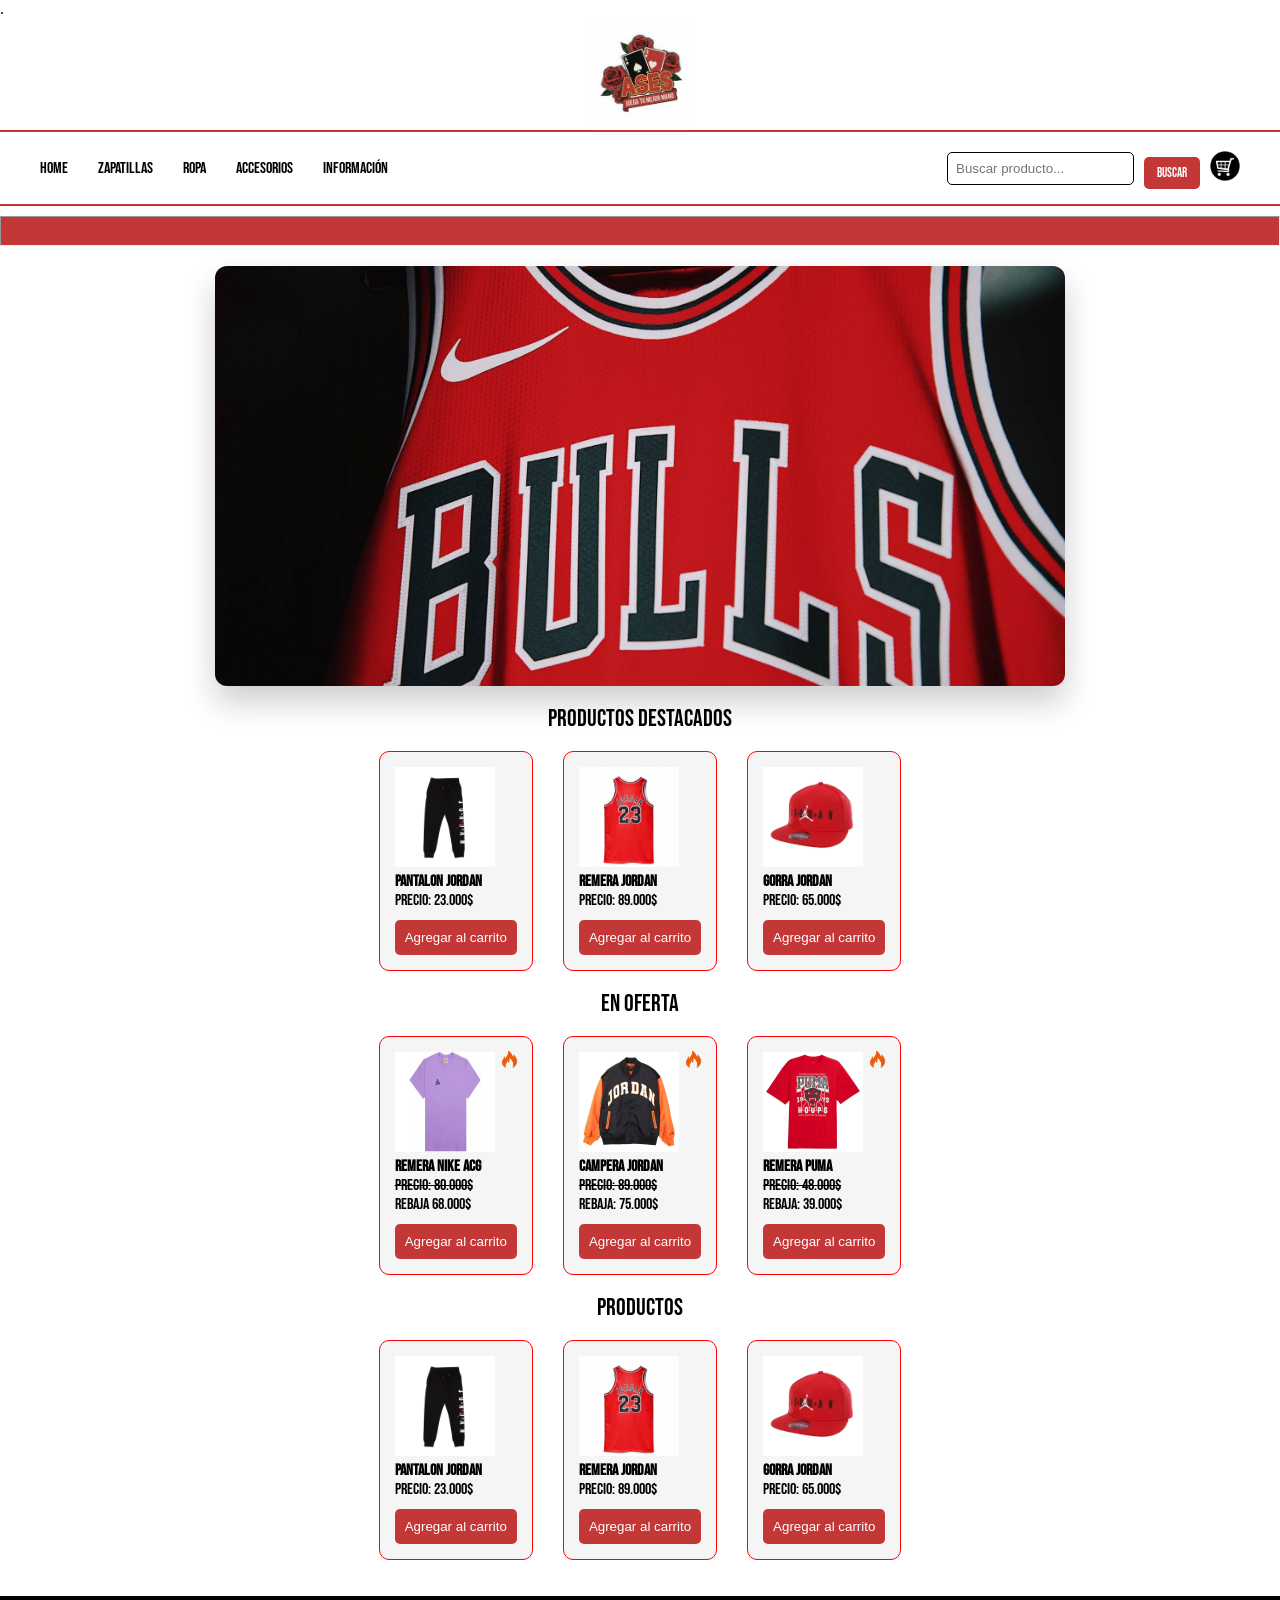
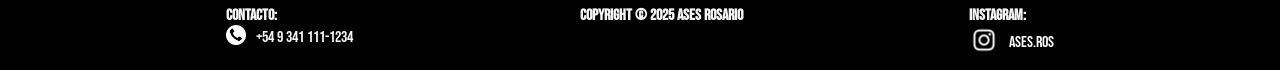
==== index.html @ c2fa180a "Primeros links en gome tras el merge." ====
<!doctype html>
<html lang="en">
  <head>
    <meta charset="UTF-8" />
    <meta name="viewport" content="width=device-width, initial-scale=1.0" />
    <title>Home</title>
    <link rel="icon" href="./assets/icons/ases_ros.ico" />
    <link rel="stylesheet" href="static/CSS/home.css" />
    <link
      href="https://fonts.googleapis.com/css?family=Bebas+Neue"
      rel="stylesheet"
    />
    .
  </head>

  <body>
    <header>
      <div class="logo">
        <img
          src="assets/images/IMG_0317.jpg"
          alt="logoPagina"
          id="logo"
          width="100"
        />
      </div>

      <nav>
        <input type="checkbox" id="menu-toggle"/>

        <label for="menu-toggle" class="hamburguesa">
          <span></span>
          <span></span>
          <span></span>
        </label>

        <div class="menu">
          <a href="index.html">HOME</a>
          <a href="templates/galeria.html">Zapatillas</a>
          <a href="templates/galeria.html">Ropa</a>
          <a href="templates/galeria.html">Accesorios</a>
          <a href="templates/galeria.html">Información</a>
        </div>

        <div class="busqueda">
          <input type="text" placeholder="Buscar producto..." />
          <button>Buscar</button>

          <a href="templates/carrito.html">
            <img
              src="assets/images/carrito.png"
              alt="carrito logo"
              width="30"
            />
          </a>
        </div>
      </nav>

      <hr class="barra" />
    </header>

    <main>
      <section id="novedades">
        <div class="carrusel-contenedor">
          <div class="slider">
            <img
              src="assets/images/camiseta slider.jpg"
              id="slide-1"
              alt="Descripción 1"
            />
            <img
              src="assets/images/gorrita slider.webp"
              id="slide-2"
              alt="Descripción 2"
            />
            <img
              src="assets/images/zapas slider.jpg"
              id="slide-3"
              alt="Descripción 3"
            />
          </div>
          <div class="slider-nav">
            <a href="#slide-1"></a>
            <a href="#slide-2"></a>
            <a href="#slide-3"></a>
          </div>
        </div>
      </section>

      <br />
      <h2>Productos Destacados</h2>

      <br />
      <section id="productos">
        <div>
          <ul list-style="none">
            <li>
              <div class="card">
                <img
                  src="assets/images/pantalonJ.jfif"
                  alt="Pantalon Jordan"
                  width="100"
                />
                <h4>Pantalon Jordan</h4>
                <p class="precio">Precio: 23.000$</p>
                <button id="carrito">Agregar al carrito</button>
              </div>
            </li>

            <li>
              <div class="card">
                <img
                  src="assets/images/camisetaJ.webp"
                  alt="remera jordan"
                  width="100"
                />
                <h4>Remera Jordan</h4>
                <p class="precio">Precio: 89.000$</p>
                <button id="carrito">Agregar al carrito</button>
              </div>
            </li>

            <li>
              <div class="card">
                <img
                  src="assets/images/gorraJ.webp"
                  alt="gorra Jordan"
                  width="100"
                />
                <h4>Gorra Jordan</h4>
                <p class="precio">Precio: 65.000$</p>
                <button id="carrito">Agregar al carrito</button>
              </div>
            </li>
          </ul>
        </div>
      </section>
      <br />
      <h2>En Oferta</h2>
      <br />
      <section id="productos">
        <div>
          <ul list-style="none">
            <li>
              <div class="card-of">
                <img
                  src="assets/images/Nike-ACG-Logo-T-shirt-Purple.avif"
                  alt="remera nike"
                  width="100"
                  height="100"
                />
                <img
                  src="assets/images/fuego.png"
                  class="oferta-logo"
                  width="30"
                />
                <h4>remera nike acg</h4>
                <s><p class="precio">Precio: 80.000$</p></s>
                <p>rebaja 68.000$</p>
                <button id="carrito">Agregar al carrito</button>
              </div>
            </li>

            <li>
              <div class="card-of">
                <img
                  src="assets/images/campera xd.webp"
                  alt="campera jordan"
                  width="100"
                />
                <img
                  src="assets/images/fuego.png"
                  class="oferta-logo"
                  width="30"
                />
                <h4>campera Jordan</h4>
                <s><p class="precio">Precio: 89.000$</p></s>
                <p>rebaja: 75.000$</p>
                <button id="carrito">Agregar al carrito</button>
              </div>
            </li>

            <li>
              <div class="card-of">
                <img
                  src="assets/images/remerapuma.webp"
                  alt="remera puma"
                  width="100"
                />
                <img
                  src="assets/images/fuego.png"
                  class="oferta-logo"
                  width="30"
                />
                <h4>remera puma</h4>
                <s><p class="precio">Precio: 48.000$</p></s>
                <p>rebaja: 39.000$</p>
                <button id="carrito">Agregar al carrito</button>
              </div>
            </li>
          </ul>
        </div>
      </section>

      <br />
      <h2>Productos</h2>
      <br />

      <section id="productos">
        <div class="producto">
          <ul list-style="none">
            <li>
              <div class="card">
                <img
                  src="assets/images/pantalonJ.jfif"
                  alt="Pantalon Jordan"
                  width="100"
                />
                <h4>Pantalon Jordan</h4>
                <p class="precio">Precio: 23.000$</p>
                <button id="carrito">Agregar al carrito</button>
              </div>
            </li>

            <li>
              <div class="card">
                <img
                  src="assets/images/camisetaJ.webp"
                  alt="remera jordan"
                  width="100"
                />
                <h4>Remera Jordan</h4>
                <p class="precio">Precio: 89.000$</p>
                <button id="carrito">Agregar al carrito</button>
              </div>
            </li>

            <li>
              <div class="card">
                <img
                  src="assets/images/gorraJ.webp"
                  alt="gorra Jordan"
                  width="100"
                />
                <h4>Gorra Jordan</h4>
                <p class="precio">Precio: 65.000$</p>
                <button id="carrito">Agregar al carrito</button>
              </div>
            </li>
          </ul>
        </div>
      </section>
      <br />
      <br />
    </main>

    <footer>
      <div>
        <h4>Contacto:</h4>
        <ul class="contactos">
          <li>
            <img
              src="assets/images/pngwing.com.png"
              alt="telefono"
              width="20"
            />
          </li>
          <p>+54 9 341 111-1234</p>
        </ul>
      </div>

      <div>
        <h4>Copyright © 2025 Ases Rosario</h4>
      </div>

      <div>
        <h4>instagram:</h4>
        <ul class="contactos">
          <li>
            <img
              src="assets/images/pngegg.png"
              alt="logoinstagram"
              width="30"
            />
          </li>
          <a href="https://www.instagram.com/ases.ros/">ases.ros</a>
        </ul>
      </div>
    </footer>
  </body>
</html>
---- static/CSS/home.css ----
* {
    margin: 0;
    padding: 0;
    box-sizing: border-box;
}
#menu-toggle {
    display: none;
}

body{ background: linear-gradient(rgba(255, 255, 255, 0.795), rgba(255, 255, 255, 0.836)), url("fondocartas.jpg");
 
    background-size: cover; 
    background-position: center; 
    background-attachment: fixed; 
}

.logo{
   display: flex;
   justify-content: center;
}

nav {
    font-family: 'Bebas Neue', sans-serif;
    font-weight: 400; 
    font-style: normal;

    display: flex;
    justify-content: space-between; 
    align-items: center; 
    background: white;
    padding: 15px 40px;
    border-top: 2px solid #c43737;
    border-bottom: 2px solid #c43737;
}


.menu {
    display: flex;
    gap: 30px;
}

.menu a {
    color: black;
    text-decoration: none;
    font-weight: 500;
}

.menu a:hover {
    color: red;
}


.busqueda {
    display: flex;
    gap: 10px;
    align-items: center;
}

.busqueda input {
    padding: 8px;
    border: 1px solid black;
    border-radius: 5px;
}

.busqueda button {
    font-family: 'Bebas Neue', sans-serif;
    font-weight: 400; 
    font-style: normal;
    padding: 8px 13px;
    background: #c43737;
    color: white;
    border: none;
    border-radius: 5px;
    cursor: pointer;
}

.busqueda button:hover {
    background: red;
}

header h1{ 
    color: red;
} 

 h2{
    text-align: center;
    font-family: 'Bebas Neue', sans-serif;
    font-weight: 400; 
    font-style: normal;
 }

 hr{
    background-color: #c43737;
   max-width: auto;
margin-top: 10px;
margin-bottom: 20px;
    height: 30px;
 }

button { 
margin-top: 10px; 
width: 100%; 
padding: 10px; 
background-color: #c43737; 
border: none; 
color: white; 
cursor:pointer; 
border-radius: 5px; 
} 
button:hover { 
background:red } 

.content { flex: 1; 
padding: 20px;} 

.productos { 
display: grid; 
grid-template-columns: repeat(3, 1fr); 
gap: 20px; 
} 

.card { 
    font-family: 'Bebas Neue', sans-serif;
    font-weight: 400; 
    font-style: normal;
background: whitesmoke; 
border: 1px solid red; 
border-radius: 10px; 
padding: 15px; 
position: relative; 
transition: 0.3s; 
} 

.card-of { 
    font-family: 'Bebas Neue', sans-serif;
    font-weight: 400; 
    font-style: normal;
background: whitesmoke; 
border: 1px solid red; 
border-radius: 10px; 
padding: 15px; 
position: relative; 
transition: 0.3s; 
} 

.oferta-logo {
    position: absolute;
    top: 10px;
    right: 10px;
    width: 25px;
     z-index: 10;
}

.card:hover { 
transform: scale(1.03);
} 

.enlacesNav a { 
color:black; 
}

#productos ul{
display: flex;
gap: 30px;
list-style:none;
justify-content: center

}

footer {
    font-family: 'Bebas Neue', sans-serif;
    font-weight: 400; 
    font-style: normal;
    display: flex;
    bottom: 0;
    left: 0;
    width: 100%;
    background-color: rgb(0, 0, 0);
    color: whitesmoke;
    flex: content;
justify-content: space-evenly;
padding-top: 10px;
padding-bottom:10px;
}
a{
    text-decoration: none;
   color:white
}
.contactos {
    display: flex;
    align-items: center; 
    gap: 10px;           
}
footer ul {
     list-style: none;
}

/* SLIDER */
.novedades{
    padding: 2rem;
}

/* CONTENEDOR */
.carrusel-contenedor{
    position: relative;

    width: 100%;
    max-width: 850px;

    margin: 0 auto;

    overflow: hidden;

    border-radius: 12px;

    box-shadow: 0 1rem 2rem rgba(0,0,0,0.2);
}

/* SLIDER */
.slider{
    display: flex;

    animation: carrusel 12s infinite;
}

/* IMAGENES */
.slider img{
    width: 100%;

    flex: 0 0 100%;

    height: 420px;

    object-fit: cover;
}

/* ANIMACION */
@keyframes carrusel {

    /* IMAGEN 1 */
    0%, 30%{
        transform: translateX(0%);
    }

    /* IMAGEN 2 */
    35%, 65%{
        transform: translateX(-100%);
    }

    /* IMAGEN 3 */
    70%, 95%{
        transform: translateX(-200%);
    }

    /* REINICIO */
    100%{
        transform: translateX(0%);
    }
}

/* FIN SLIDER */

/*tamaño de pantalla computadora*/
@media screen and (min-width: 769px) {

    .hamburguesa {
        display: none;
    }

    .menu {
        display: flex !important;
        flex-direction: row;
        position: static;
        background: transparent;
        width: auto;
        height: auto;
        padding: 0;
        box-shadow: none;
    }
}

/* tablet */
@media screen and (max-width: 768px) {

    nav {
        position: relative;
        padding: 15px;
    }

   
    .hamburguesa {
        display: flex;
        flex-direction: column;
        gap: 5px;
        cursor: pointer;
        z-index: 1001;
    }

    .hamburguesa span {
        width: 30px;
        height: 4px;
        background: black;
        border-radius: 5px;
        transition: 0.3s;
    }

    /* menu superpuesto */
    .menu {
        position: fixed;
        top: 0;
        left: -100%;
        width: 75%;
        max-width: 300px;
        height: 100vh;

        background: white;

        display: flex;
        flex-direction: column;
        align-items: center;
        justify-content: center;

        gap: 30px;

        transition: left 0.3s ease;

        z-index: 1000;

        box-shadow: 5px 0 15px rgba(0,0,0,0.2);
    }

    
    #menu-toggle:checked + .hamburguesa + .menu {
        left: 0;
    }


    .menu a {
        color: black;
        text-decoration: none;
        font-size: 1.5rem;
        font-family: 'Bebas Neue', sans-serif;
        transition: 0.2s;
    }

    .menu a:hover {
        color: red;
    }

 
    .busqueda {
        width: 100%;
        display: flex;
        justify-content: center;
        align-items: center;
        gap: 10px;
        margin-top: 15px;
    }

    .busqueda input {
        width: 60%;
        padding: 8px;
    }

    .busqueda button {
        width: auto;
        padding: 8px 12px;
    }

    .busqueda img {
        width: 25px;
    }
    .carrusel-contenedor{
        max-width: 95%;
    }

    .slider img{
        height: 300px;
    }
}



/*celu*/

@media screen and (max-width: 480px) {
.novedades{
        padding: 1rem;
    }

    .slider img{
        height: 200px;
    }

    .slider-nav a{
        width: 8px;
        height: 8px;
    }

    .menu {
        width: 85%;
    }

    .menu a {
        font-size: 1.3rem;
    }

    .busqueda {
        gap: 8px;
    }

    .busqueda input {
        width: 55%;
        padding: 6px;
    }

    .busqueda button {
        padding: 6px 10px;
        font-size: 0.8rem;
    }

    .busqueda img {
        width: 22px;
    }
}
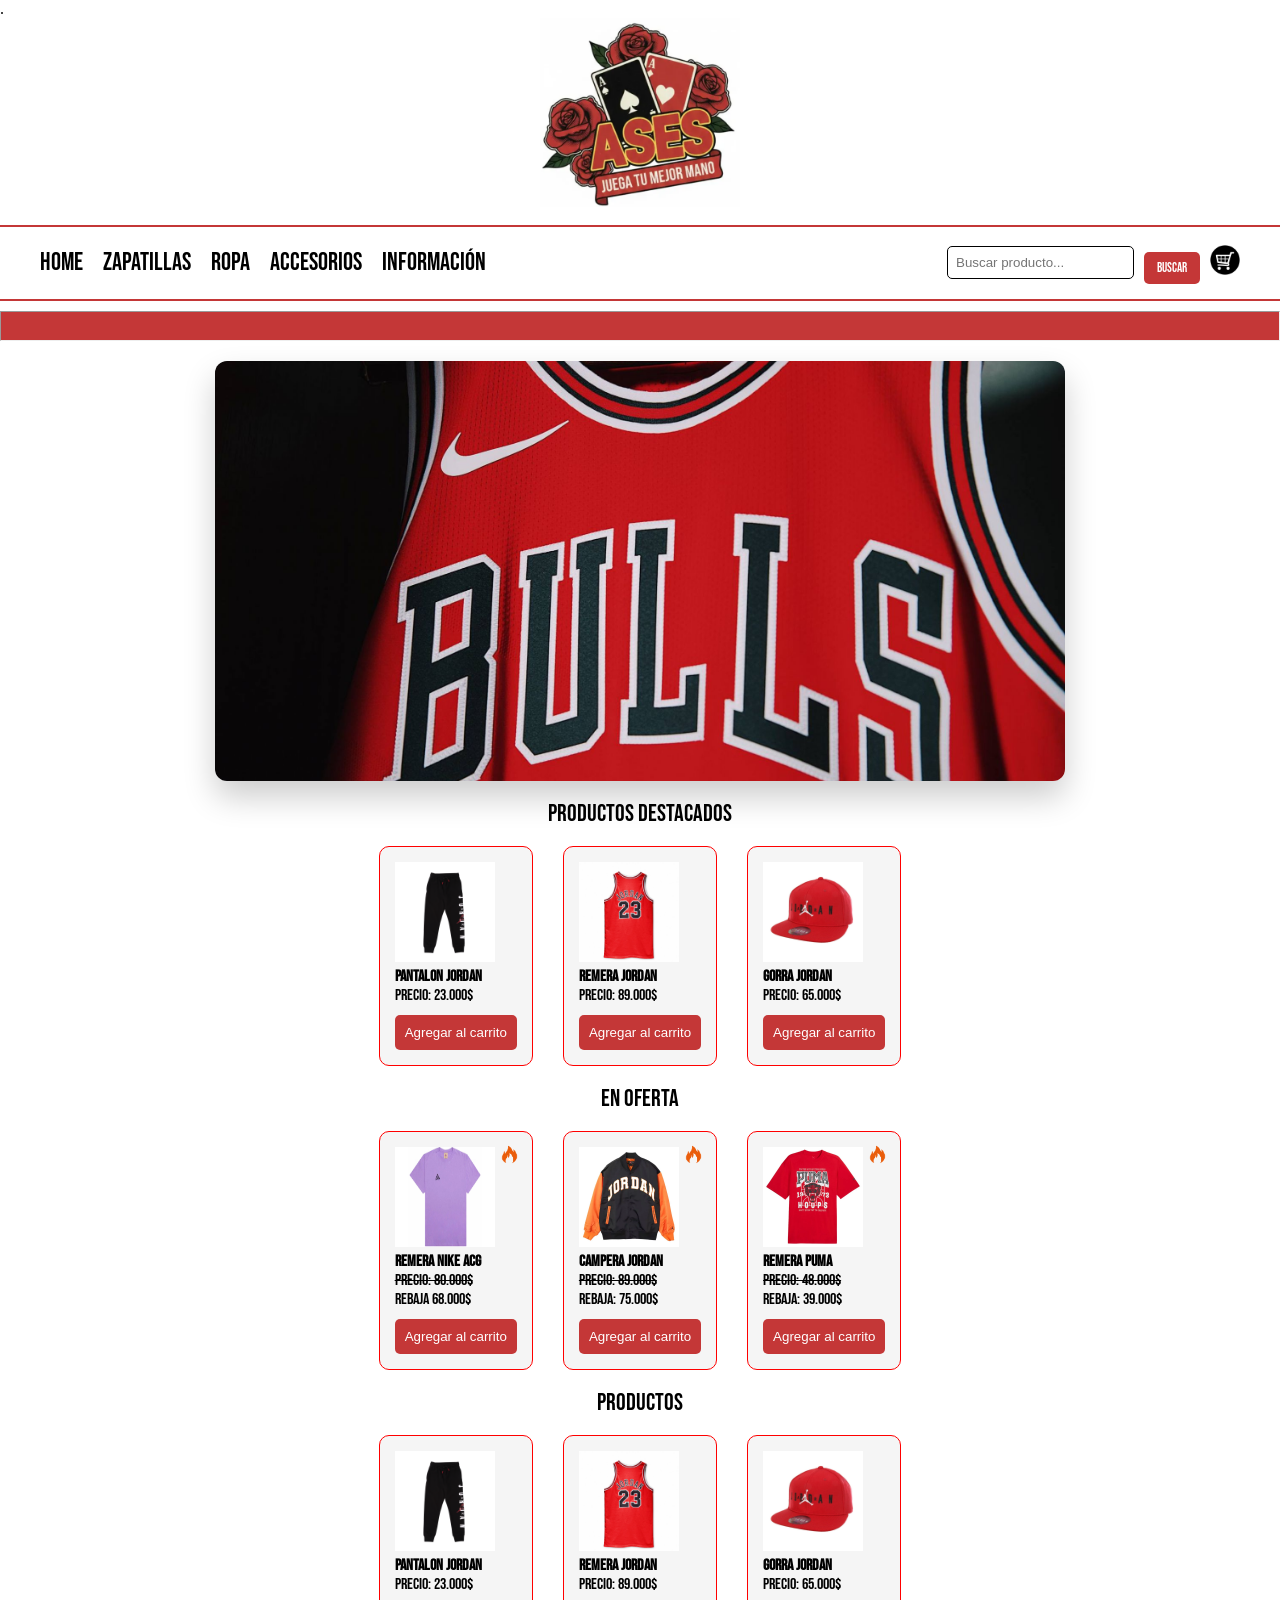
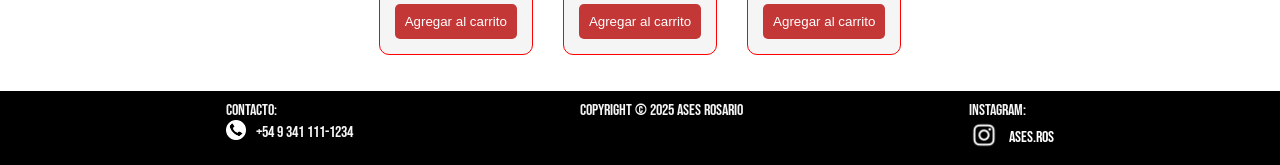
==== commit c8593703: "retoque de home css" ====
--- a/index.html
+++ b/index.html
@@ -17,15 +17,15 @@
     <header>
       <div class="logo">
         <img
-          src="assets/images/IMG_0317.jpg"
+          src=".//assets/icons/logoasesgrande.PNG"
           alt="logoPagina"
           id="logo"
-          width="100"
+          width="200"
         />
       </div>
-
+      <br />
       <nav>
-        <input type="checkbox" id="menu-toggle"/>
+        <input type="checkbox" id="menu-toggle" />
 
         <label for="menu-toggle" class="hamburguesa">
           <span></span>
@@ -38,7 +38,7 @@
           <a href="templates/galeria.html">Zapatillas</a>
           <a href="templates/galeria.html">Ropa</a>
           <a href="templates/galeria.html">Accesorios</a>
-          <a href="templates/galeria.html">Información</a>
+          <a href="templates/ayuda.html">Información</a>
         </div>
 
         <div class="busqueda">
@@ -78,11 +78,7 @@
               alt="Descripción 3"
             />
           </div>
-          <div class="slider-nav">
-            <a href="#slide-1"></a>
-            <a href="#slide-2"></a>
-            <a href="#slide-3"></a>
-          </div>
+          
         </div>
       </section>
 
@@ -171,6 +167,7 @@
                   src="assets/images/fuego.png"
                   class="oferta-logo"
                   width="30"
+                  alt="Logo oferta"
                 />
                 <h4>campera Jordan</h4>
                 <s><p class="precio">Precio: 89.000$</p></s>
@@ -255,7 +252,7 @@
 
     <footer>
       <div>
-        <h4>Contacto:</h4>
+        <p>Contacto:</p>
         <ul class="contactos">
           <li>
             <img
@@ -269,11 +266,11 @@
       </div>
 
       <div>
-        <h4>Copyright © 2025 Ases Rosario</h4>
+        <p>Copyright © 2025 Ases Rosario</p>
       </div>
 
       <div>
-        <h4>instagram:</h4>
+        <p>instagram:</p>
         <ul class="contactos">
           <li>
             <img
--- a/static/CSS/home.css
+++ b/static/CSS/home.css
@@ -23,6 +23,7 @@
     font-family: 'Bebas Neue', sans-serif;
     font-weight: 400; 
     font-style: normal;
+font-size: 130%;
 
     display: flex;
     justify-content: space-between; 
@@ -36,7 +37,7 @@
 
 .menu {
     display: flex;
-    gap: 30px;
+    gap: 20px;
 }
 
 .menu a {
@@ -115,7 +116,7 @@
 
 .productos { 
 display: grid; 
-grid-template-columns: repeat(3, 1fr); 
+grid-template-columns: repeat(4, 1fr); 
 gap: 20px; 
 } 
 
@@ -266,7 +267,10 @@
     .hamburguesa {
         display: none;
     }
-
+.menu a {
+       font-size: 25px;
+    
+    }
     .menu {
         display: flex !important;
         flex-direction: row;
@@ -276,6 +280,8 @@
         height: auto;
         padding: 0;
         box-shadow: none;
+       
+
     }
 }
 
@@ -384,6 +390,67 @@
 /*celu*/
 
 @media screen and (max-width: 480px) {
+#productos{
+    padding: 0 10px;
+}
+
+#productos ul{
+    gap: 10px;
+
+    padding: 0;
+
+    justify-content: center;
+}
+.card,
+.card-of{
+    width: 100%;
+
+    max-width: 110px;
+
+    min-height: 250px;
+
+    padding: 10px;
+
+    margin: 0 auto;
+
+    display: flex;
+
+    flex-direction: column;
+
+    justify-content: space-between;
+
+    align-items: center;
+
+    text-align: center;
+}
+
+.card h4,
+.card-of h4{
+    min-height: 40px;
+
+    display: flex;
+
+    align-items: center;
+
+    justify-content: center;
+
+    font-size: 14px;
+}
+
+.card p,
+.card-of p{
+    min-height: 35px;
+
+    display: flex;
+
+    align-items: center;
+
+    justify-content: center;
+
+    text-align: center;
+}
+
+
 .novedades{
         padding: 1rem;
     }
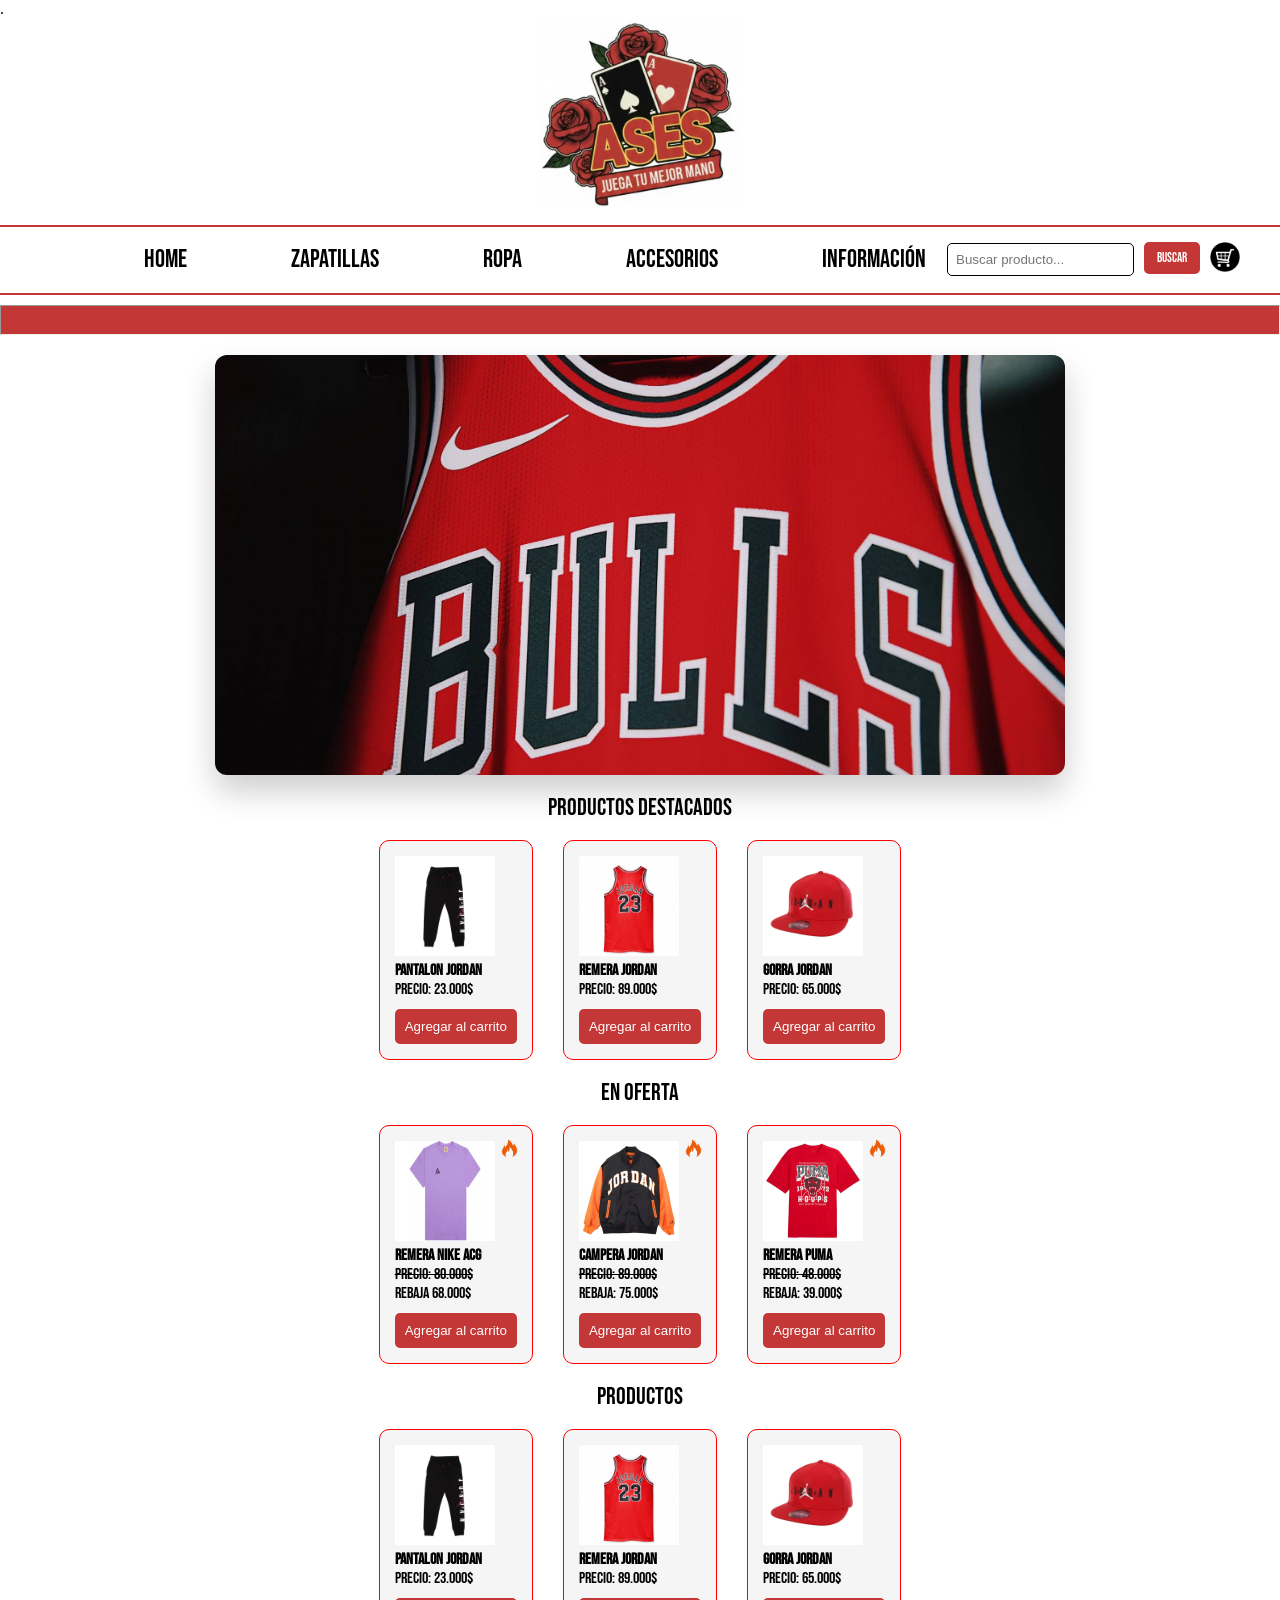
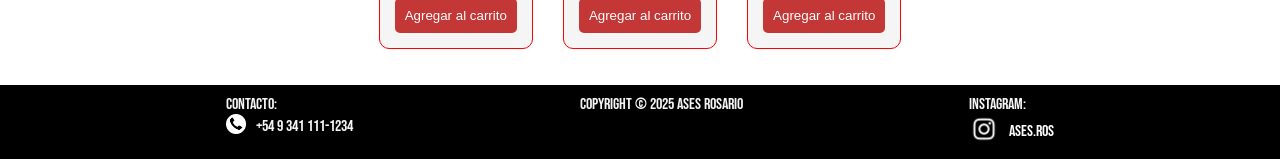
==== commit d234b117: "Merge branch 'main' into mejoras-css-" ====
--- a/index.html
+++ b/index.html
@@ -283,5 +283,6 @@
         </ul>
       </div>
     </footer>
+    <script src="../Ases_ros/static/JS/index.js"></script>
   </body>
 </html>
--- a/static/CSS/home.css
+++ b/static/CSS/home.css
@@ -24,7 +24,6 @@
     font-weight: 400; 
     font-style: normal;
 font-size: 130%;
-
     display: flex;
     justify-content: space-between; 
     align-items: center; 
@@ -37,7 +36,16 @@
 
 .menu {
     display: flex;
-    gap: 20px;
+
+    justify-content: space-evenly;
+
+    align-items: center;
+
+    flex: 1;
+
+    width: 100%;
+
+    max-width: 900px;
 }
 
 .menu a {
@@ -73,6 +81,12 @@
     border: none;
     border-radius: 5px;
     cursor: pointer;
+    width: auto;
+    margin-top: -3px;
+    padding: 8px 13px;
+    display: flex;
+    align-items: center;
+    justify-content: center;
 }
 
 .busqueda button:hover {
@@ -269,6 +283,7 @@
     }
 .menu a {
        font-size: 25px;
+       margin-left:10%;
     
     }
     .menu {
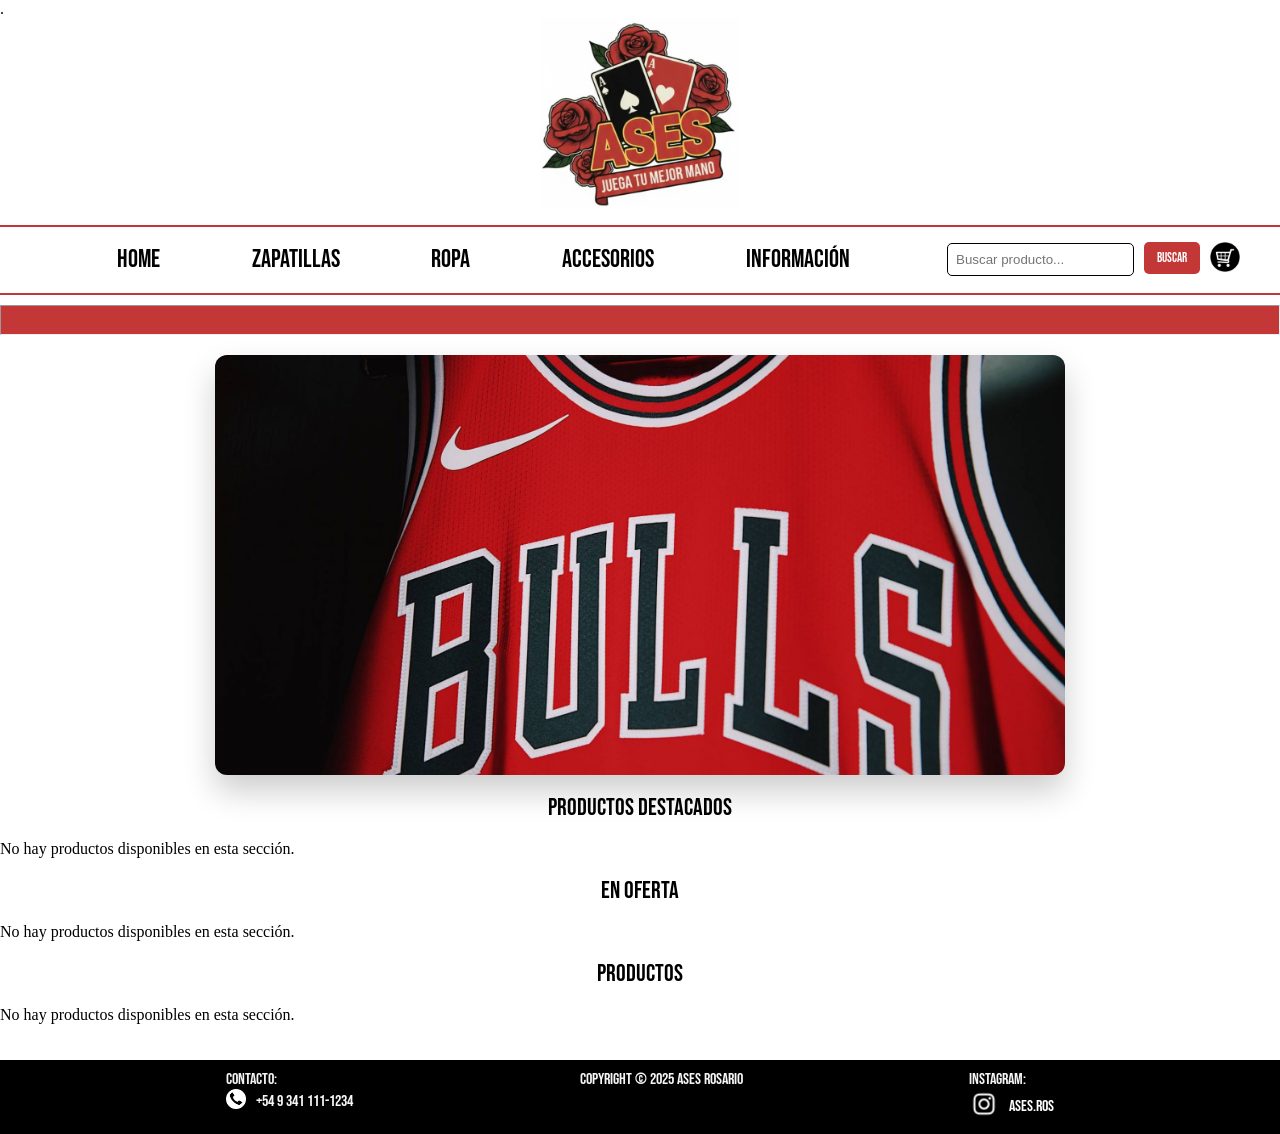
==== commit 63e1709d: "Funcionalidad home y fix descuento" ====
--- a/index.html
+++ b/index.html
@@ -86,114 +86,20 @@
       <h2>Productos Destacados</h2>
 
       <br />
-      <section id="productos">
+      <section id="productos-destacados">
         <div>
-          <ul list-style="none">
-            <li>
-              <div class="card">
-                <img
-                  src="assets/images/pantalonJ.jfif"
-                  alt="Pantalon Jordan"
-                  width="100"
-                />
-                <h4>Pantalon Jordan</h4>
-                <p class="precio">Precio: 23.000$</p>
-                <button id="carrito">Agregar al carrito</button>
-              </div>
-            </li>
-
-            <li>
-              <div class="card">
-                <img
-                  src="assets/images/camisetaJ.webp"
-                  alt="remera jordan"
-                  width="100"
-                />
-                <h4>Remera Jordan</h4>
-                <p class="precio">Precio: 89.000$</p>
-                <button id="carrito">Agregar al carrito</button>
-              </div>
-            </li>
-
-            <li>
-              <div class="card">
-                <img
-                  src="assets/images/gorraJ.webp"
-                  alt="gorra Jordan"
-                  width="100"
-                />
-                <h4>Gorra Jordan</h4>
-                <p class="precio">Precio: 65.000$</p>
-                <button id="carrito">Agregar al carrito</button>
-              </div>
-            </li>
+          <ul list-style="none" id="lista-destacados">
+            <!-- Dinámico -->
           </ul>
         </div>
       </section>
       <br />
       <h2>En Oferta</h2>
       <br />
-      <section id="productos">
+      <section id="productos-oferta">
         <div>
-          <ul list-style="none">
-            <li>
-              <div class="card-of">
-                <img
-                  src="assets/images/Nike-ACG-Logo-T-shirt-Purple.avif"
-                  alt="remera nike"
-                  width="100"
-                  height="100"
-                />
-                <img
-                  src="assets/images/fuego.png"
-                  class="oferta-logo"
-                  width="30"
-                />
-                <h4>remera nike acg</h4>
-                <s><p class="precio">Precio: 80.000$</p></s>
-                <p>rebaja 68.000$</p>
-                <button id="carrito">Agregar al carrito</button>
-              </div>
-            </li>
-
-            <li>
-              <div class="card-of">
-                <img
-                  src="assets/images/campera xd.webp"
-                  alt="campera jordan"
-                  width="100"
-                />
-                <img
-                  src="assets/images/fuego.png"
-                  class="oferta-logo"
-                  width="30"
-                  alt="Logo oferta"
-                />
-                <h4>campera Jordan</h4>
-                <s><p class="precio">Precio: 89.000$</p></s>
-                <p>rebaja: 75.000$</p>
-                <button id="carrito">Agregar al carrito</button>
-              </div>
-            </li>
-
-            <li>
-              <div class="card-of">
-                <img
-                  src="assets/images/remerapuma.webp"
-                  alt="remera puma"
-                  width="100"
-                />
-                <img
-                  src="assets/images/fuego.png"
-                  class="oferta-logo"
-                  width="30"
-                />
-                <h4>remera puma</h4>
-                <s><p class="precio">Precio: 48.000$</p></s>
-                <p>rebaja: 39.000$</p>
-                <button id="carrito">Agregar al carrito</button>
-              </div>
-            </li>
+          <ul list-style="none" id="lista-oferta">
+            <!-- Dinámico -->
           </ul>
         </div>
       </section>
@@ -202,47 +108,10 @@
       <h2>Productos</h2>
       <br />
 
-      <section id="productos">
+      <section id="productos-lista">
         <div class="producto">
-          <ul list-style="none">
-            <li>
-              <div class="card">
-                <img
-                  src="assets/images/pantalonJ.jfif"
-                  alt="Pantalon Jordan"
-                  width="100"
-                />
-                <h4>Pantalon Jordan</h4>
-                <p class="precio">Precio: 23.000$</p>
-                <button id="carrito">Agregar al carrito</button>
-              </div>
-            </li>
-
-            <li>
-              <div class="card">
-                <img
-                  src="assets/images/camisetaJ.webp"
-                  alt="remera jordan"
-                  width="100"
-                />
-                <h4>Remera Jordan</h4>
-                <p class="precio">Precio: 89.000$</p>
-                <button id="carrito">Agregar al carrito</button>
-              </div>
-            </li>
-
-            <li>
-              <div class="card">
-                <img
-                  src="assets/images/gorraJ.webp"
-                  alt="gorra Jordan"
-                  width="100"
-                />
-                <h4>Gorra Jordan</h4>
-                <p class="precio">Precio: 65.000$</p>
-                <button id="carrito">Agregar al carrito</button>
-              </div>
-            </li>
+          <ul list-style="none" id="lista-general">
+            <!-- Dinámico -->
           </ul>
         </div>
       </section>
@@ -283,6 +152,6 @@
         </ul>
       </div>
     </footer>
-    <script src="../Ases_ros/static/JS/index.js"></script>
+    <script src="static/JS/index.js"></script>
   </body>
 </html>
--- a/static/CSS/home.css
+++ b/static/CSS/home.css
@@ -21,17 +21,18 @@
 
 nav {
     font-family: 'Bebas Neue', sans-serif;
-    font-weight: 400; 
+    font-weight: 400;
     font-style: normal;
-font-size: 130%;
-    display: flex;
-    justify-content: space-between; 
-    align-items: center; 
+    font-size: 130%;
+    display: flex;
+    align-items: center;
     background: white;
     padding: 15px 40px;
     border-top: 2px solid #c43737;
     border-bottom: 2px solid #c43737;
-}
+    gap: 20px;
+}
+
 
 
 .menu {
@@ -43,15 +44,20 @@
 
     flex: 1;
 
-    width: 100%;
-
-    max-width: 900px;
-}
+    min-width: 0;
+
+    gap: 15px;
+}
+
 
 .menu a {
     color: black;
+
     text-decoration: none;
+
     font-weight: 500;
+
+    white-space: nowrap;
 }
 
 .menu a:hover {
@@ -61,8 +67,12 @@
 
 .busqueda {
     display: flex;
+
+    align-items: center;
+
     gap: 10px;
-    align-items: center;
+
+    flex-shrink: 0;
 }
 
 .busqueda input {
@@ -210,12 +220,35 @@
      list-style: none;
 }
 
-/* SLIDER */
+@keyframes carrusel {
+
+    
+    0%, 30%{
+        transform: translateX(0%);
+    }
+
+    
+    35%, 65%{
+        transform: translateX(-100%);
+    }
+
+    
+    70%, 95%{
+        transform: translateX(-200%);
+    }
+
+    
+    100%{
+        transform: translateX(0%);
+    }
+}
+
+
 .novedades{
     padding: 2rem;
 }
 
-/* CONTENEDOR */
+
 .carrusel-contenedor{
     position: relative;
 
@@ -231,14 +264,14 @@
     box-shadow: 0 1rem 2rem rgba(0,0,0,0.2);
 }
 
-/* SLIDER */
+
 .slider{
     display: flex;
 
     animation: carrusel 12s infinite;
 }
 
-/* IMAGENES */
+
 .slider img{
     width: 100%;
 
@@ -249,33 +282,6 @@
     object-fit: cover;
 }
 
-/* ANIMACION */
-@keyframes carrusel {
-
-    /* IMAGEN 1 */
-    0%, 30%{
-        transform: translateX(0%);
-    }
-
-    /* IMAGEN 2 */
-    35%, 65%{
-        transform: translateX(-100%);
-    }
-
-    /* IMAGEN 3 */
-    70%, 95%{
-        transform: translateX(-200%);
-    }
-
-    /* REINICIO */
-    100%{
-        transform: translateX(0%);
-    }
-}
-
-/* FIN SLIDER */
-
-/*tamaño de pantalla computadora*/
 @media screen and (min-width: 769px) {
 
     .hamburguesa {
@@ -283,7 +289,6 @@
     }
 .menu a {
        font-size: 25px;
-       margin-left:10%;
     
     }
     .menu {
@@ -300,7 +305,7 @@
     }
 }
 
-/* tablet */
+
 @media screen and (max-width: 768px) {
 
     nav {
@@ -325,7 +330,7 @@
         transition: 0.3s;
     }
 
-    /* menu superpuesto */
+   
     .menu {
         position: fixed;
         top: 0;
@@ -401,9 +406,6 @@
 }
 
 
-
-/*celu*/
-
 @media screen and (max-width: 480px) {
 #productos{
     padding: 0 10px;
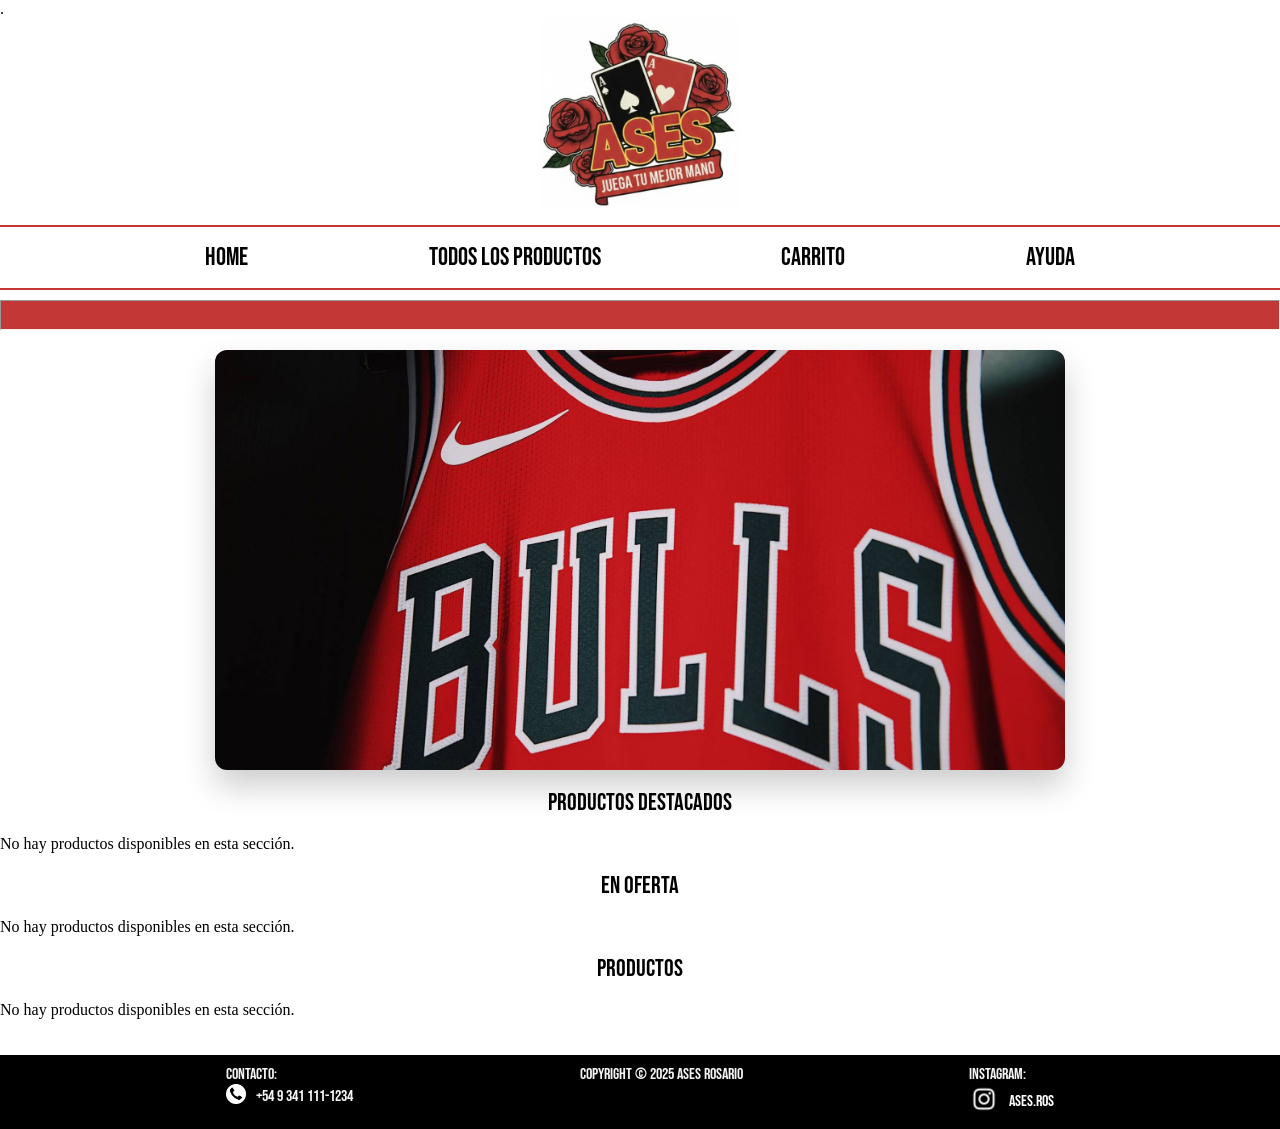
==== commit 98bce66b: "Arreglo de los links de las páginas." ====
--- a/index.html
+++ b/index.html
@@ -35,23 +35,9 @@
 
         <div class="menu">
           <a href="index.html">HOME</a>
-          <a href="templates/galeria.html">Zapatillas</a>
-          <a href="templates/galeria.html">Ropa</a>
-          <a href="templates/galeria.html">Accesorios</a>
-          <a href="templates/ayuda.html">Información</a>
-        </div>
-
-        <div class="busqueda">
-          <input type="text" placeholder="Buscar producto..." />
-          <button>Buscar</button>
-
-          <a href="templates/carrito.html">
-            <img
-              src="assets/images/carrito.png"
-              alt="carrito logo"
-              width="30"
-            />
-          </a>
+          <a href="templates/galeria.html">Todos los Productos</a>
+          <a href="templates/carrito.html">Carrito</a>
+          <a href="templates/ayuda.html">Ayuda</a>
         </div>
       </nav>
 
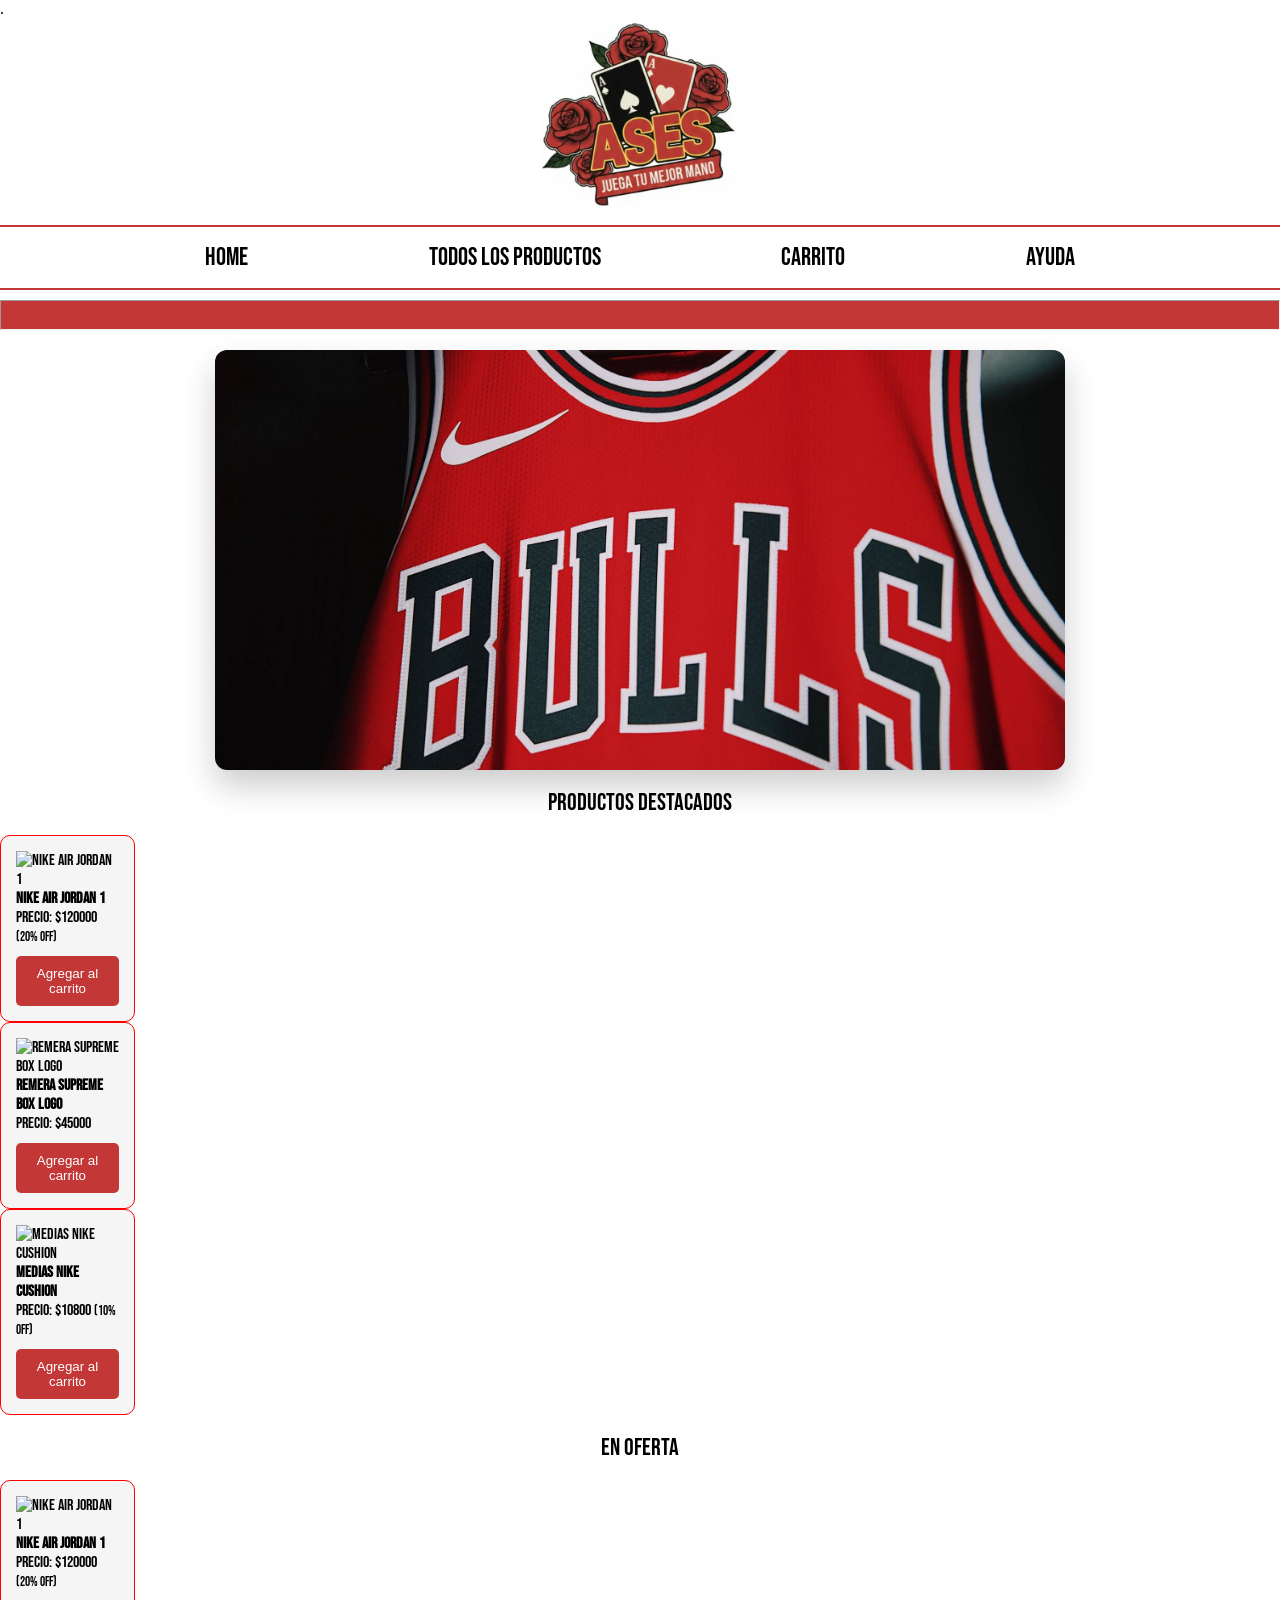
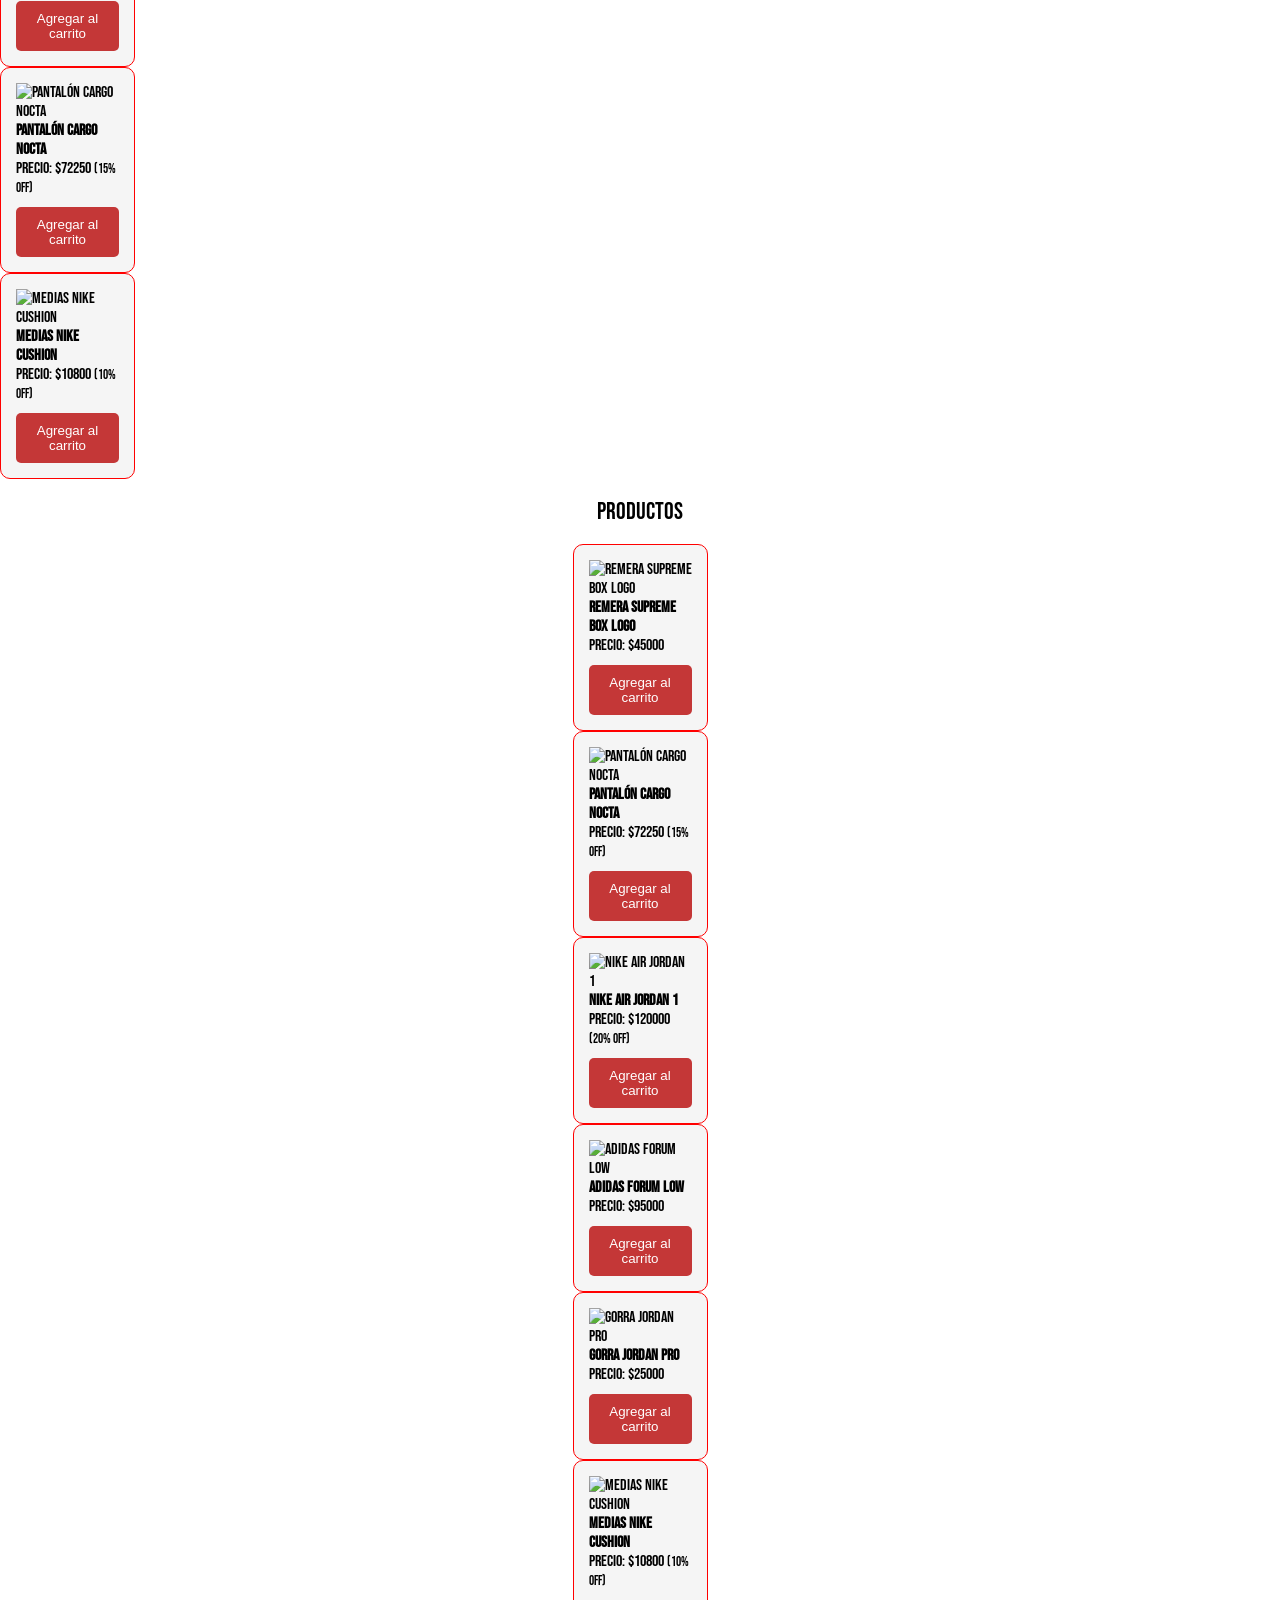
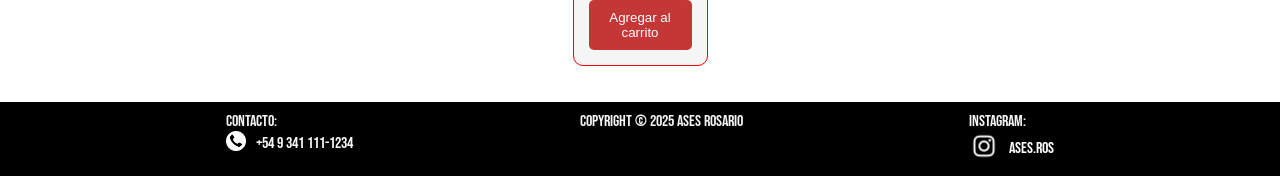
==== commit f14ba858: "arreglo tarjetas" ====
--- a/index.html
+++ b/index.html
@@ -95,14 +95,14 @@
       <br />
 
       <section id="productos-lista">
-        <div class="producto">
-          <ul list-style="none" id="lista-general">
+        <div>
+          <ul class="producto" list-style="none" id="lista-general">
             <!-- Dinámico -->
           </ul>
         </div>
       </section>
-      <br />
-      <br />
+      <br/>
+      <br/>
     </main>
 
     <footer>
--- a/static/CSS/home.css
+++ b/static/CSS/home.css
@@ -3,20 +3,22 @@
     padding: 0;
     box-sizing: border-box;
 }
+
 #menu-toggle {
     display: none;
 }
 
-body{ background: linear-gradient(rgba(255, 255, 255, 0.795), rgba(255, 255, 255, 0.836)), url("fondocartas.jpg");
- 
-    background-size: cover; 
-    background-position: center; 
-    background-attachment: fixed; 
-}
-
-.logo{
-   display: flex;
-   justify-content: center;
+body {
+    background: linear-gradient(rgba(255, 255, 255, 0.795), rgba(255, 255, 255, 0.836)), url("fondocartas.jpg");
+
+    background-size: cover;
+    background-position: center;
+    background-attachment: fixed;
+}
+
+.logo {
+    display: flex;
+    justify-content: center;
 }
 
 nav {
@@ -83,7 +85,7 @@
 
 .busqueda button {
     font-family: 'Bebas Neue', sans-serif;
-    font-weight: 400; 
+    font-weight: 400;
     font-style: normal;
     padding: 8px 13px;
     background: #c43737;
@@ -103,98 +105,109 @@
     background: red;
 }
 
-header h1{ 
+header h1 {
     color: red;
-} 
-
- h2{
+}
+
+h2 {
     text-align: center;
     font-family: 'Bebas Neue', sans-serif;
-    font-weight: 400; 
+    font-weight: 400;
     font-style: normal;
- }
-
- hr{
+}
+
+hr {
     background-color: #c43737;
-   max-width: auto;
-margin-top: 10px;
-margin-bottom: 20px;
+    max-width: auto;
+    margin-top: 10px;
+    margin-bottom: 20px;
     height: 30px;
- }
-
-button { 
-margin-top: 10px; 
-width: 100%; 
-padding: 10px; 
-background-color: #c43737; 
-border: none; 
-color: white; 
-cursor:pointer; 
-border-radius: 5px; 
-} 
-button:hover { 
-background:red } 
-
-.content { flex: 1; 
-padding: 20px;} 
-
-.productos { 
-display: grid; 
-grid-template-columns: repeat(4, 1fr); 
-gap: 20px; 
-} 
-
-.card { 
+}
+
+button {
+    margin-top: 10px;
+    width: 100%;
+    padding: 10px;
+    background-color: #c43737;
+    border: none;
+    color: white;
+    cursor: pointer;
+    border-radius: 5px;
+}
+
+button:hover {
+    background: red
+}
+
+.content {
+    flex: 1;
+    padding: 20px;
+}
+
+.productos {
+    display: grid;
+    grid-template-columns: repeat(4, 1fr);
+    gap: 20px;
+}
+
+#lista-general li {
+    display: flex;
+    justify-content: center;
+    align-items: center;
+}
+
+.card {
     font-family: 'Bebas Neue', sans-serif;
-    font-weight: 400; 
+    font-weight: 400;
+    max-width: 135px;
     font-style: normal;
-background: whitesmoke; 
-border: 1px solid red; 
-border-radius: 10px; 
-padding: 15px; 
-position: relative; 
-transition: 0.3s; 
-} 
-
-.card-of { 
+    background: whitesmoke;
+    border: 1px solid red;
+    border-radius: 10px;
+    padding: 15px;
+    position: relative;
+    transition: 0.3s;
+}
+
+.card-of {
     font-family: 'Bebas Neue', sans-serif;
-    font-weight: 400; 
+    font-weight: 400;
+    max-width: 135px;
     font-style: normal;
-background: whitesmoke; 
-border: 1px solid red; 
-border-radius: 10px; 
-padding: 15px; 
-position: relative; 
-transition: 0.3s; 
-} 
+    background: whitesmoke;
+    border: 1px solid red;
+    border-radius: 10px;
+    padding: 15px;
+    position: relative;
+    transition: 0.3s;
+}
 
 .oferta-logo {
     position: absolute;
     top: 10px;
     right: 10px;
     width: 25px;
-     z-index: 10;
-}
-
-.card:hover { 
-transform: scale(1.03);
-} 
-
-.enlacesNav a { 
-color:black; 
-}
-
-#productos ul{
-display: flex;
-gap: 30px;
-list-style:none;
-justify-content: center
-
+    z-index: 10;
+}
+
+.card:hover {
+    transform: scale(1.03);
+}
+
+.enlacesNav a {
+    color: black;
+}
+
+#productos ul {
+    display: flex;
+    gap: 30px;
+    list-style: none;
+    justify-content: center
 }
 
 footer {
     font-family: 'Bebas Neue', sans-serif;
-    font-weight: 400; 
+    font-weight: 400;
     font-style: normal;
     display: flex;
     bottom: 0;
@@ -203,53 +216,59 @@
     background-color: rgb(0, 0, 0);
     color: whitesmoke;
     flex: content;
-justify-content: space-evenly;
-padding-top: 10px;
-padding-bottom:10px;
-}
-a{
+    justify-content: space-evenly;
+    padding-top: 10px;
+    padding-bottom: 10px;
+}
+
+a {
     text-decoration: none;
-   color:white
-}
+    color: white
+}
+
 .contactos {
     display: flex;
-    align-items: center; 
-    gap: 10px;           
-}
+    align-items: center;
+    gap: 10px;
+}
+
 footer ul {
-     list-style: none;
+    list-style: none;
 }
 
 @keyframes carrusel {
 
-    
-    0%, 30%{
+
+    0%,
+    30% {
         transform: translateX(0%);
     }
 
-    
-    35%, 65%{
+
+    35%,
+    65% {
         transform: translateX(-100%);
     }
 
-    
-    70%, 95%{
+
+    70%,
+    95% {
         transform: translateX(-200%);
     }
 
-    
-    100%{
+
+    100% {
         transform: translateX(0%);
     }
 }
 
 
-.novedades{
+.novedades {
     padding: 2rem;
 }
 
 
-.carrusel-contenedor{
+.carrusel-contenedor {
     position: relative;
 
     width: 100%;
@@ -261,18 +280,18 @@
 
     border-radius: 12px;
 
-    box-shadow: 0 1rem 2rem rgba(0,0,0,0.2);
-}
-
-
-.slider{
+    box-shadow: 0 1rem 2rem rgba(0, 0, 0, 0.2);
+}
+
+
+.slider {
     display: flex;
 
     animation: carrusel 12s infinite;
 }
 
 
-.slider img{
+.slider img {
     width: 100%;
 
     flex: 0 0 100%;
@@ -287,10 +306,12 @@
     .hamburguesa {
         display: none;
     }
-.menu a {
-       font-size: 25px;
-    
-    }
+
+    .menu a {
+        font-size: 25px;
+
+    }
+
     .menu {
         display: flex !important;
         flex-direction: row;
@@ -300,7 +321,7 @@
         height: auto;
         padding: 0;
         box-shadow: none;
-       
+
 
     }
 }
@@ -313,7 +334,7 @@
         padding: 15px;
     }
 
-   
+
     .hamburguesa {
         display: flex;
         flex-direction: column;
@@ -330,7 +351,7 @@
         transition: 0.3s;
     }
 
-   
+
     .menu {
         position: fixed;
         top: 0;
@@ -352,11 +373,11 @@
 
         z-index: 1000;
 
-        box-shadow: 5px 0 15px rgba(0,0,0,0.2);
-    }
-
-    
-    #menu-toggle:checked + .hamburguesa + .menu {
+        box-shadow: 5px 0 15px rgba(0, 0, 0, 0.2);
+    }
+
+
+    #menu-toggle:checked+.hamburguesa+.menu {
         left: 0;
     }
 
@@ -373,7 +394,7 @@
         color: red;
     }
 
- 
+
     .busqueda {
         width: 100%;
         display: flex;
@@ -396,87 +417,89 @@
     .busqueda img {
         width: 25px;
     }
-    .carrusel-contenedor{
+
+    .carrusel-contenedor {
         max-width: 95%;
     }
 
-    .slider img{
+    .slider img {
         height: 300px;
     }
 }
 
 
 @media screen and (max-width: 480px) {
-#productos{
-    padding: 0 10px;
-}
-
-#productos ul{
-    gap: 10px;
-
-    padding: 0;
-
-    justify-content: center;
-}
-.card,
-.card-of{
-    width: 100%;
-
-    max-width: 110px;
-
-    min-height: 250px;
-
-    padding: 10px;
-
-    margin: 0 auto;
-
-    display: flex;
-
-    flex-direction: column;
-
-    justify-content: space-between;
-
-    align-items: center;
-
-    text-align: center;
-}
-
-.card h4,
-.card-of h4{
-    min-height: 40px;
-
-    display: flex;
-
-    align-items: center;
-
-    justify-content: center;
-
-    font-size: 14px;
-}
-
-.card p,
-.card-of p{
-    min-height: 35px;
-
-    display: flex;
-
-    align-items: center;
-
-    justify-content: center;
-
-    text-align: center;
-}
-
-
-.novedades{
+    #productos {
+        padding: 0 10px;
+    }
+
+    #productos ul {
+        gap: 10px;
+
+        padding: 0;
+
+        justify-content: center;
+    }
+
+    .card,
+    .card-of {
+        width: 100%;
+
+        max-width: 110px;
+
+        min-height: 250px;
+
+        padding: 10px;
+
+        margin: 0 auto;
+
+        display: flex;
+
+        flex-direction: column;
+
+        justify-content: space-between;
+
+        align-items: center;
+
+        text-align: center;
+    }
+
+    .card h4,
+    .card-of h4 {
+        min-height: 40px;
+
+        display: flex;
+
+        align-items: center;
+
+        justify-content: center;
+
+        font-size: 14px;
+    }
+
+    .card p,
+    .card-of p {
+        min-height: 35px;
+
+        display: flex;
+
+        align-items: center;
+
+        justify-content: center;
+
+        text-align: center;
+    }
+
+
+    .novedades {
         padding: 1rem;
     }
 
-    .slider img{
+    .slider img {
         height: 200px;
     }
 
-    .slider-nav a{
+    .slider-nav a {
         width: 8px;
         height: 8px;
     }
